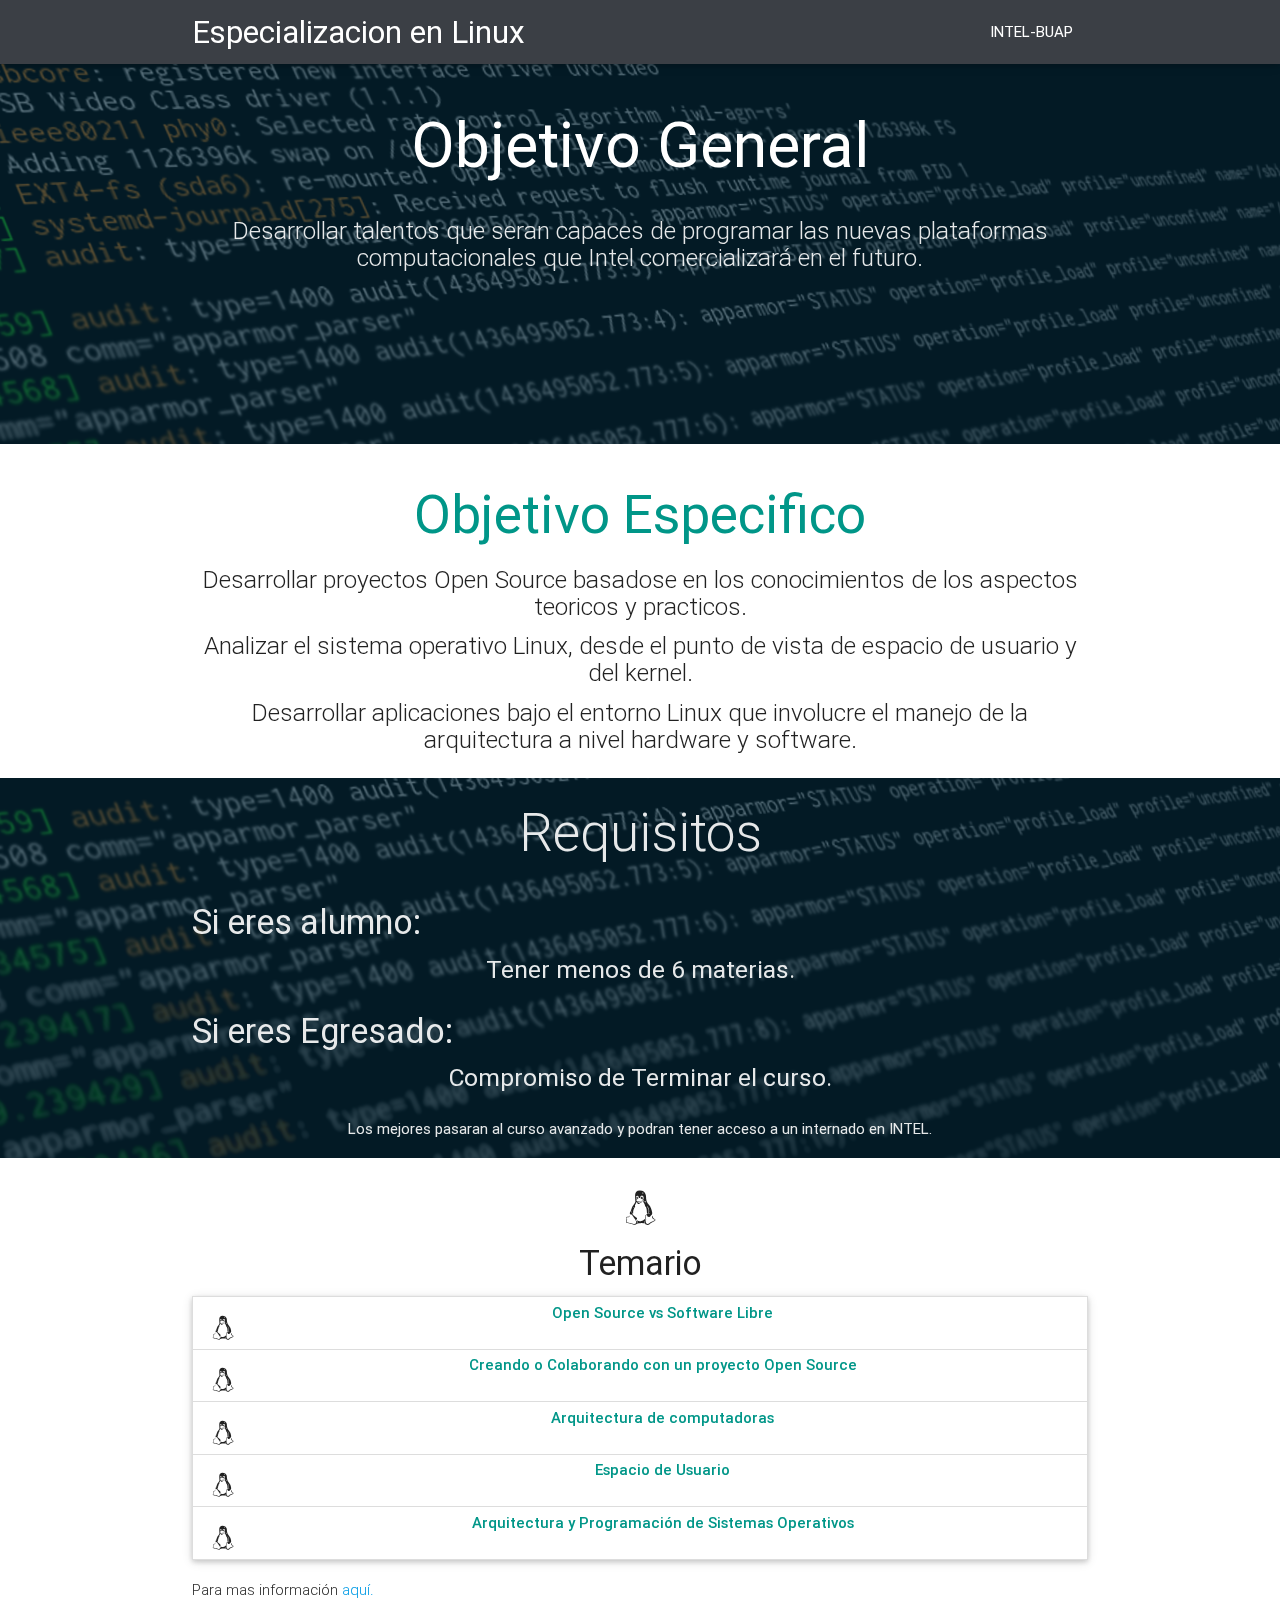
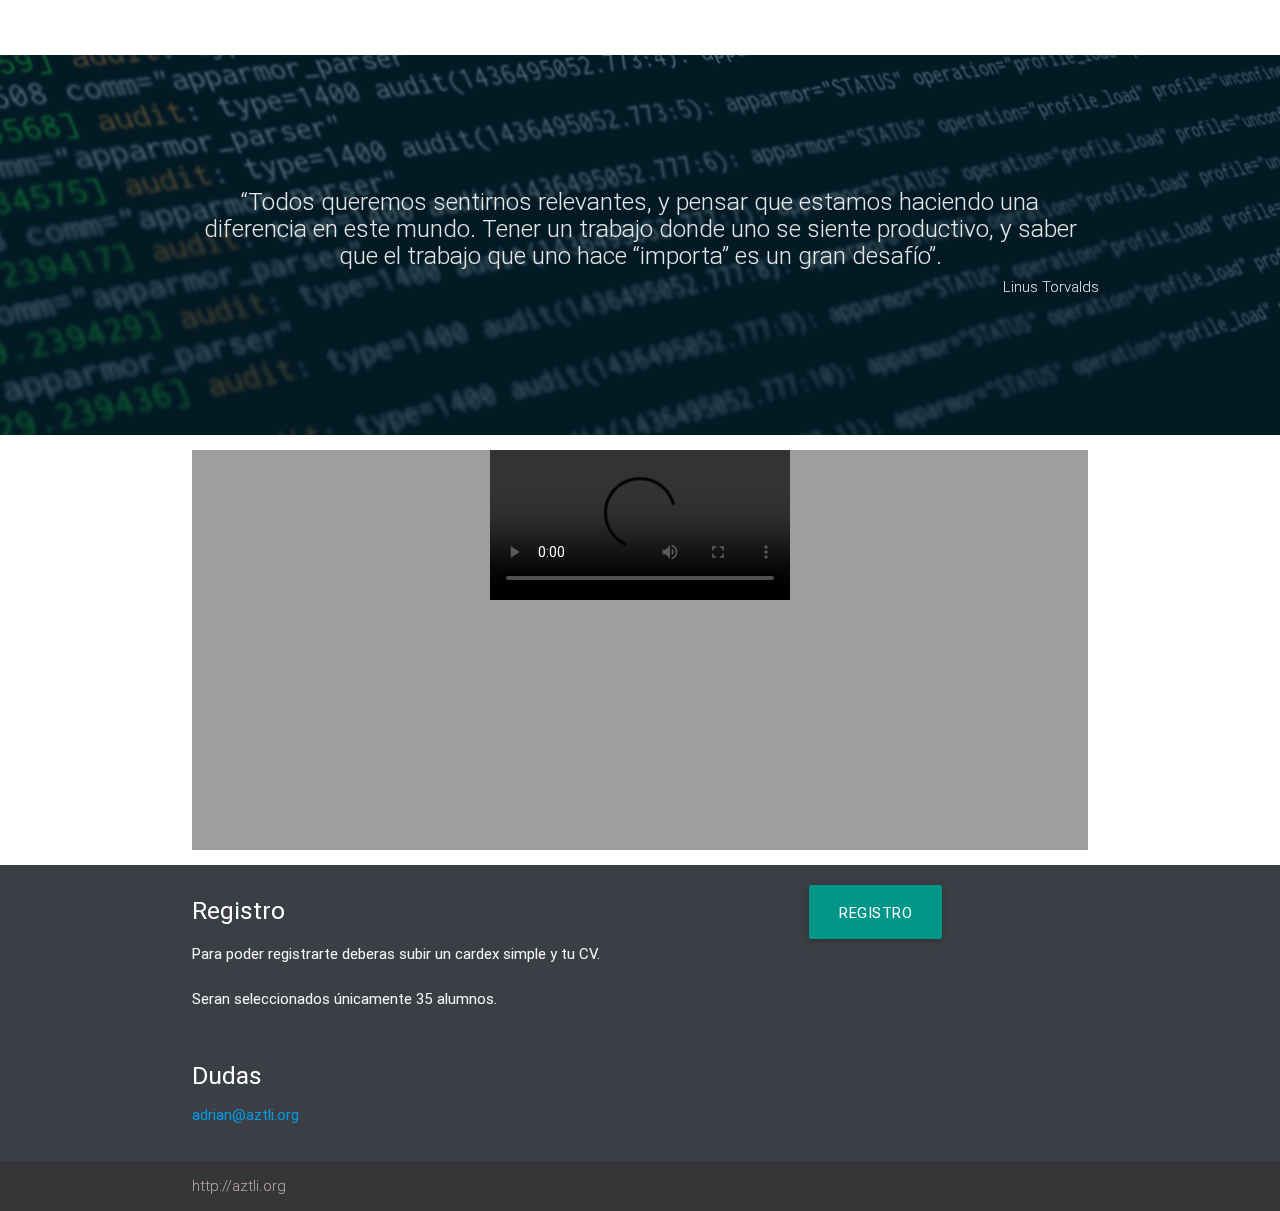
==== index.html @ cd39a89d "Slider de videos." ====
<!DOCTYPE html>
<html lang="es">
<head>
    <meta http-equiv="Content-Type" content="text/html; charset=UTF-8"/>
    <meta name="viewport" content="width=device-width, initial-scale=1, maximum-scale=1.0, user-scalable=no"/>
    <title>Especializacion en Linux INTE-BUAP</title>
    <link rel="icon" href="imagenes/aztli.png">

  <!-- CSS  -->
    <link href="http://fonts.googleapis.com/css?family=Inconsolata" rel="stylesheet" type="text/css">
    <link href="https://fonts.googleapis.com/icon?family=Material+Icons" rel="stylesheet">
    <link href="css/materialize.css" type="text/css" rel="stylesheet" media="screen,projection"/>
    <link href="css/style.css" type="text/css" rel="stylesheet" media="screen,projection"/>
    <link rel="stylesheet" href="font-awesome-4.3.0/css/font-awesome.min.css">

</head>
<body>
    <nav class="grey" role="navigation">
        <div class="nav-wrapper container">
            <a id="logo-container" href="#" class="brand-logo  white-text">Especializacion en Linux</a>
        <ul class="right hide-on-med-and-down">
            <li><a class="white-text" href="#">INTEL-BUAP</a></li>
        </ul>

        <!--<ul id="nav-mobile" class="side-nav">
            <li><a href="#">Navbar Link</a></li>
        </ul>
        <a href="#" data-activates="nav-mobile" class="button-collapse"><i class="material-icons">menu</i></a>
        -->
        </div>
    </nav>

    <div id="index-banner" class="parallax-container">
        <div class="section no-pad-bot">
            <div class="container">
                <h1 class="header center white-text">Objetivo General</h1>
                <div class="row center">
                    <h5 class="header col s12 light">Desarrollar talentos que seran capaces de programar las nuevas plataformas computacionales que Intel comercializará en el futuro.</h5>
                </div>
            </div>
        </div>
        <div class="parallax"><img src="imagenes/terminal.png" alt="Unsplashed background img 1"></div>
    </div>


    <div class="container">
        <div class="section">

        <!--   Icon Section   -->
        <div class="col s12 center">
            <!--<h3><i class="mdi-content-send brown-text"></i></h3>-->
            <h2 class="header center teal-text">Objetivo Especifico</h2>
            <h5 class="light">Desarrollar proyectos Open Source basadose en los conocimientos de los aspectos teoricos y practicos.
</h5>
            <h5 class="light">Analizar el sistema operativo Linux, desde el punto de vista de espacio de usuario y del kernel.</h5>
            <h5 class="light">Desarrollar aplicaciones bajo el entorno Linux que involucre el manejo de la arquitectura a nivel hardware y software.</h5>
        </div>

        </div>
    </div>


    <div id="requisitos" class="parallax-container valign-wrapper">
        <div class="section no-pad-top">
        <div class="container">
            <div class="row center">
            <h2 class="header col s12 light">Requisitos</h2>
            </div>
            <h4>Si eres alumno:</h4>
            <div class="row center">
                <h5>Tener menos de 6 materias.</h5>
            </div>
            <h4>Si eres Egresado:</h4>
            <div class="row center">
                <h5>Compromiso de Terminar el curso.</h5>
            </div>
            <div class="center">
                <h6>Los mejores pasaran al curso avanzado y podran tener acceso a un internado en INTEL.</h6>
            </div>
        </div>
        </div>
        <div class="parallax"><img src="imagenes/terminal.png" alt="Unsplashed background img 2"></div>
    </div>

    <div class="container">
        <div class="section">

        <div class="row">
            <div class="col s12 center">
            <h4><i class="fa fa-linux"></i></h4>
            <h4>Temario</h4>
            <ul class="collapsible" data-collapsible="accordion">
            <li>
                <div class="collapsible-header"><i class="fa fa-linux"></i><h6 class="strong teal-text">Open Source vs Software Libre</h6></div>
                <div class="collapsible-body"><p>Entenderas los conceptos básicos del open source y como se diferencia de otras filosofias.</p></div>
            </li>
            <li>
                <div class="collapsible-header"><i class="fa fa-linux"></i><h6 class="strong teal-text">Creando o Colaborando con un proyecto Open Source</h6></div>
                <div class="collapsible-body"><p>Entenderás como trabaja el Open Source desde los pasos para iniciar un proyecto hasta como contribuir en uno.</p></div>
            </li>
            <li>
                <div class="collapsible-header"><i class="fa fa-linux"></i><h6 class="strong teal-text">Arquitectura de computadoras</h6></div>
                <div class="collapsible-body"><p>Entenderás como funciona el hardware que compone comúnmente a una computadora y cómo interactuá con el Sistema Operativo.</p></div>
            </li>
            <li>
                <div class="collapsible-header"><i class="fa fa-linux"></i><h6 class="strong teal-text">Espacio de Usuario</h6></div>
                <div class="collapsible-body"><p>Entenderás y pondrás en practica los conceptos: programación a nivel de espacio de usuario,  desarrollo de script y programación a bajo nivel, siendo capaz de usar gestores de versiones para poder trabajar en la mayoría de proyectos Open Source. Ademas de poder iniciar tus contribuciones como empaquetador para distribuciones con paquetes DEB o RPM.</p></div>
            </li>
            <li>
                <div class="collapsible-header"><i class="fa fa-linux"></i><h6 class="strong teal-text">Arquitectura y Programación de Sistemas Operativos</h6></div>
                <div class="collapsible-body"><p>Entenderás los conceptos de Sistemas Operativos y pondrás en practica esos conceptos usando sistemas linux, para programar sobre distintas llamadas al sistema, dándote la capacidad de poder entender código y mejorar proyectos Open Source.</p></div>
            </li>
            </ul>
             <p class="left-align light">Para mas información <a href="http://linux.aztli.org/Convocatoria_Intel_2015.pdf">aquí.</a></p>
            </div>
        </div>
        </div>
    </div>


    <div id="cita" class="parallax-container valign-wrapper">
        <div class="section">
        <div class="container">
            <div class="row center">
            <h5 class="header col s12 light">“Todos queremos sentirnos relevantes, y pensar que estamos haciendo una diferencia en este mundo. Tener un trabajo donde uno se siente productivo, y saber que el trabajo que uno hace “importa” es un gran desafío”.</h5>
            <h6 class="right-align light">Linus Torvalds</h6>
            </div>
        </div>
        </div>
        <div class="parallax"><img src="imagenes/terminal.png" alt="Unsplashed background img 3"></div>
    </div>

    <div class="container">
        <div class="section">

        <!--   Icon Section   -->
        <div class="col s12 center">
            <!--<h3><i class="mdi-content-send brown-text"></i></h3>-->
            <div class="slider">
            <ul class="slides">
            <li>
                <video class="responsive-video" controls>
                <source src="video/James-Reinders-talks-about-open-source-software.mp4" type="video/mp4">
                </video>
            </li>
                <video class="responsive-video" controls>
                <source src="video/James-Reinders-talks-about-open-source-software.mp4" type="video/mp4">
                </video>
            </ul>
            </div>
        </div>

        </div>
    </div>

    <footer class="page-footer grey">
        <div class="container">
        <div class="row">
            <div class="col l6 s12">
            <h5 class="white-text">Registro</h5>
            <p class="grey-text text-lighten-4">Para poder registrarte deberas subir un cardex simple y tu CV.</p>
            <p class="grey-text text-lighten-4">Seran seleccionados únicamente 35 alumnos.</p>
            </div>
            <div class="row center">
                    <a href="http://linux.aztli.org/Registro/" id="download-button" class="btn-large waves-effect waves-light teal white-1">Registro</a>
            </div>
            <div class="col l3 s12">
                <h5 class="white-text">Dudas</h5>
            <ul>
                <li><a href="mailto:contacto@aztli.org">adrian@aztli.org</a></li>
            </ul>
            </div>
        </div>
        </div>
        <div class="footer-copyright">
        <div class="container">
        <a class="brown-text text-lighten-3" href="http://aztli.org">http://aztli.org</a>
        </div>
        </div>
    </footer>


  <!--  Scripts-->
    <script src="https://code.jquery.com/jquery-2.1.1.min.js"></script>
    <script src="js/materialize.js"></script>
    <script src="js/init.js"></script>

    </body>
</html>
---- css/style.css ----
/* Custom Stylesheet */
/**
 * Use this file to override Materialize files so you can update
 * the core Materialize files in the future
 *
 * Made By MaterializeCSS.com
 */

nav ul a,
nav .brand-logo {
  color: #444;
}

p {
  line-height: 2rem;
}

.button-collapse {
  color: #26a69a;
}

.parallax-container {
  min-height: 380px;
  line-height: 0;
  height: auto;
  color: rgba(255,255,255,.9);
}
  .parallax-container .section {
    width: 100%;
  }

@media only screen and (max-width : 992px) {
  .parallax-container .section {
    position: absolute;
    top: 40%;
  }
  #index-banner .section {
    top: 10%;
  }
     #requisitos .section {
    top: 10%;
  }
    #cita .section {
    top: 10%;
    }
}

@media only screen and (max-width : 600px) {
  #index-banner .section {
    top: 0;
  }
    #requisitos .section {
    top: 0;
  }
    #cita .section {
    top: 0;
    }
}

.icon-block {
  padding: 0 15px;
}
.icon-block .material-icons {
  font-size: inherit;
}

footer.page-footer {
  margin: 0;
}

.regular {
    font-weight: 400;
}
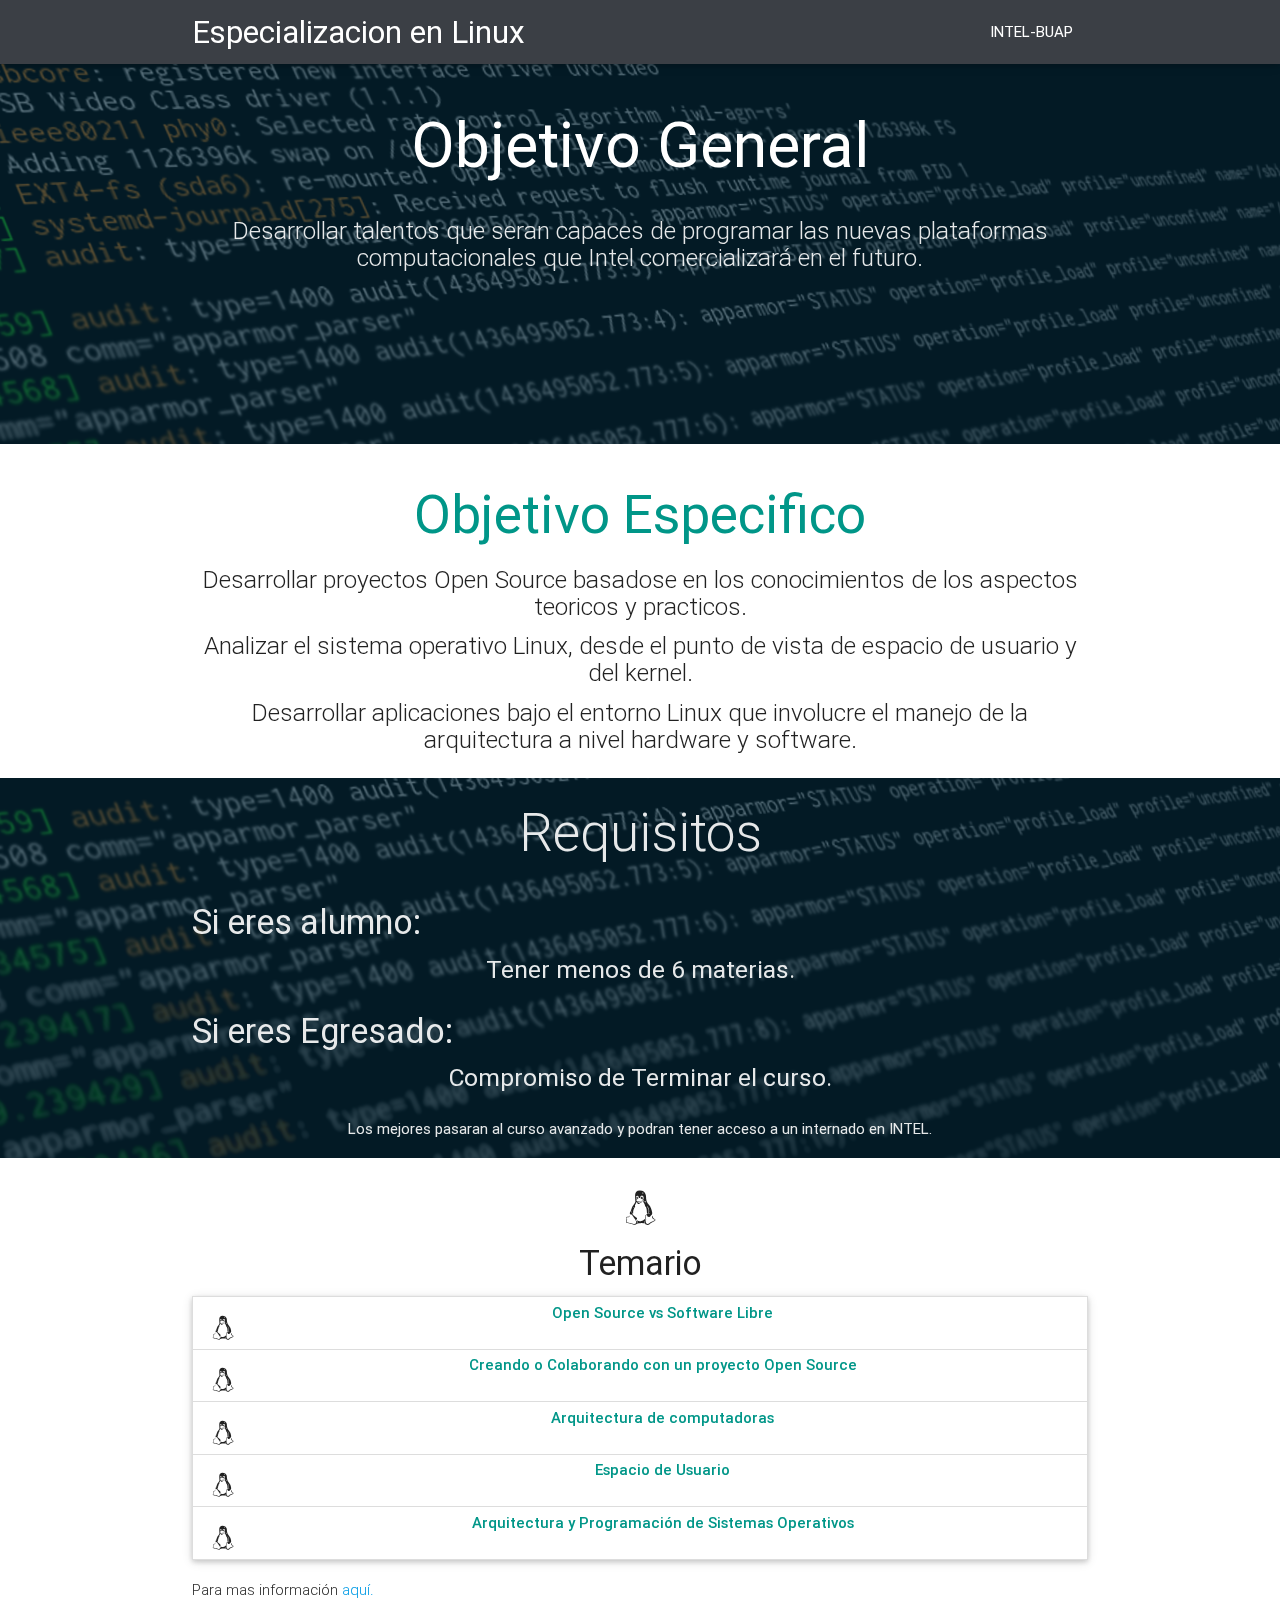
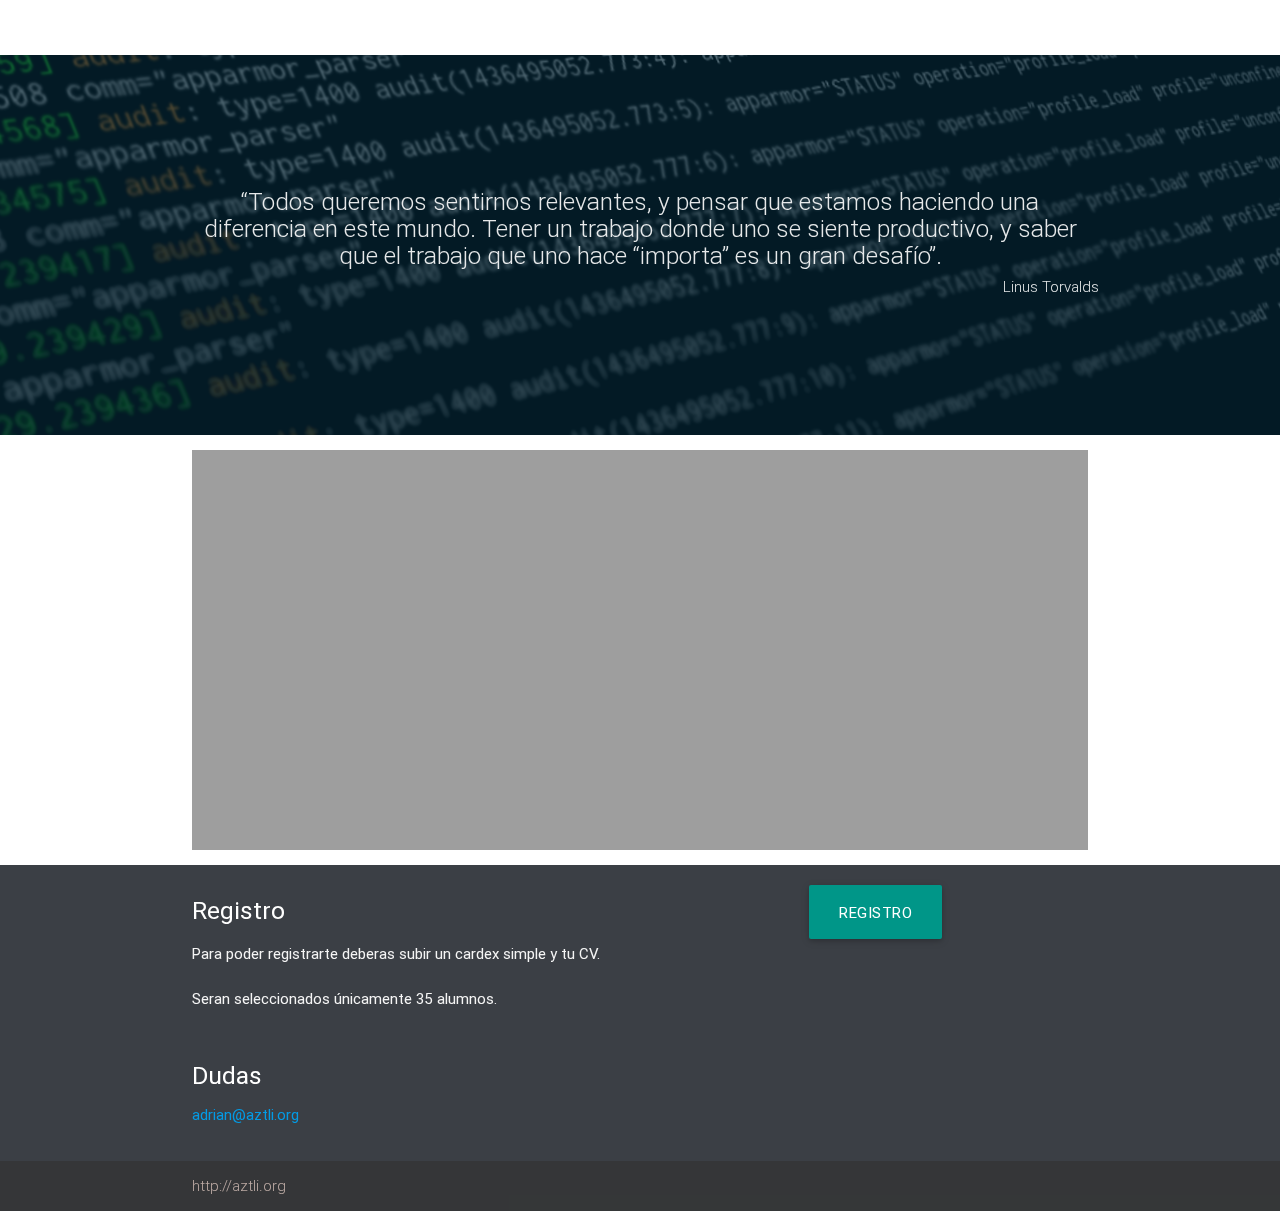
==== commit 879dd609: "un pequeño error" ====
--- a/index.html
+++ b/index.html
@@ -143,9 +143,11 @@
                 <source src="video/James-Reinders-talks-about-open-source-software.mp4" type="video/mp4">
                 </video>
             </li>
+            <li>
                 <video class="responsive-video" controls>
                 <source src="video/James-Reinders-talks-about-open-source-software.mp4" type="video/mp4">
                 </video>
+            </li>
             </ul>
             </div>
         </div>
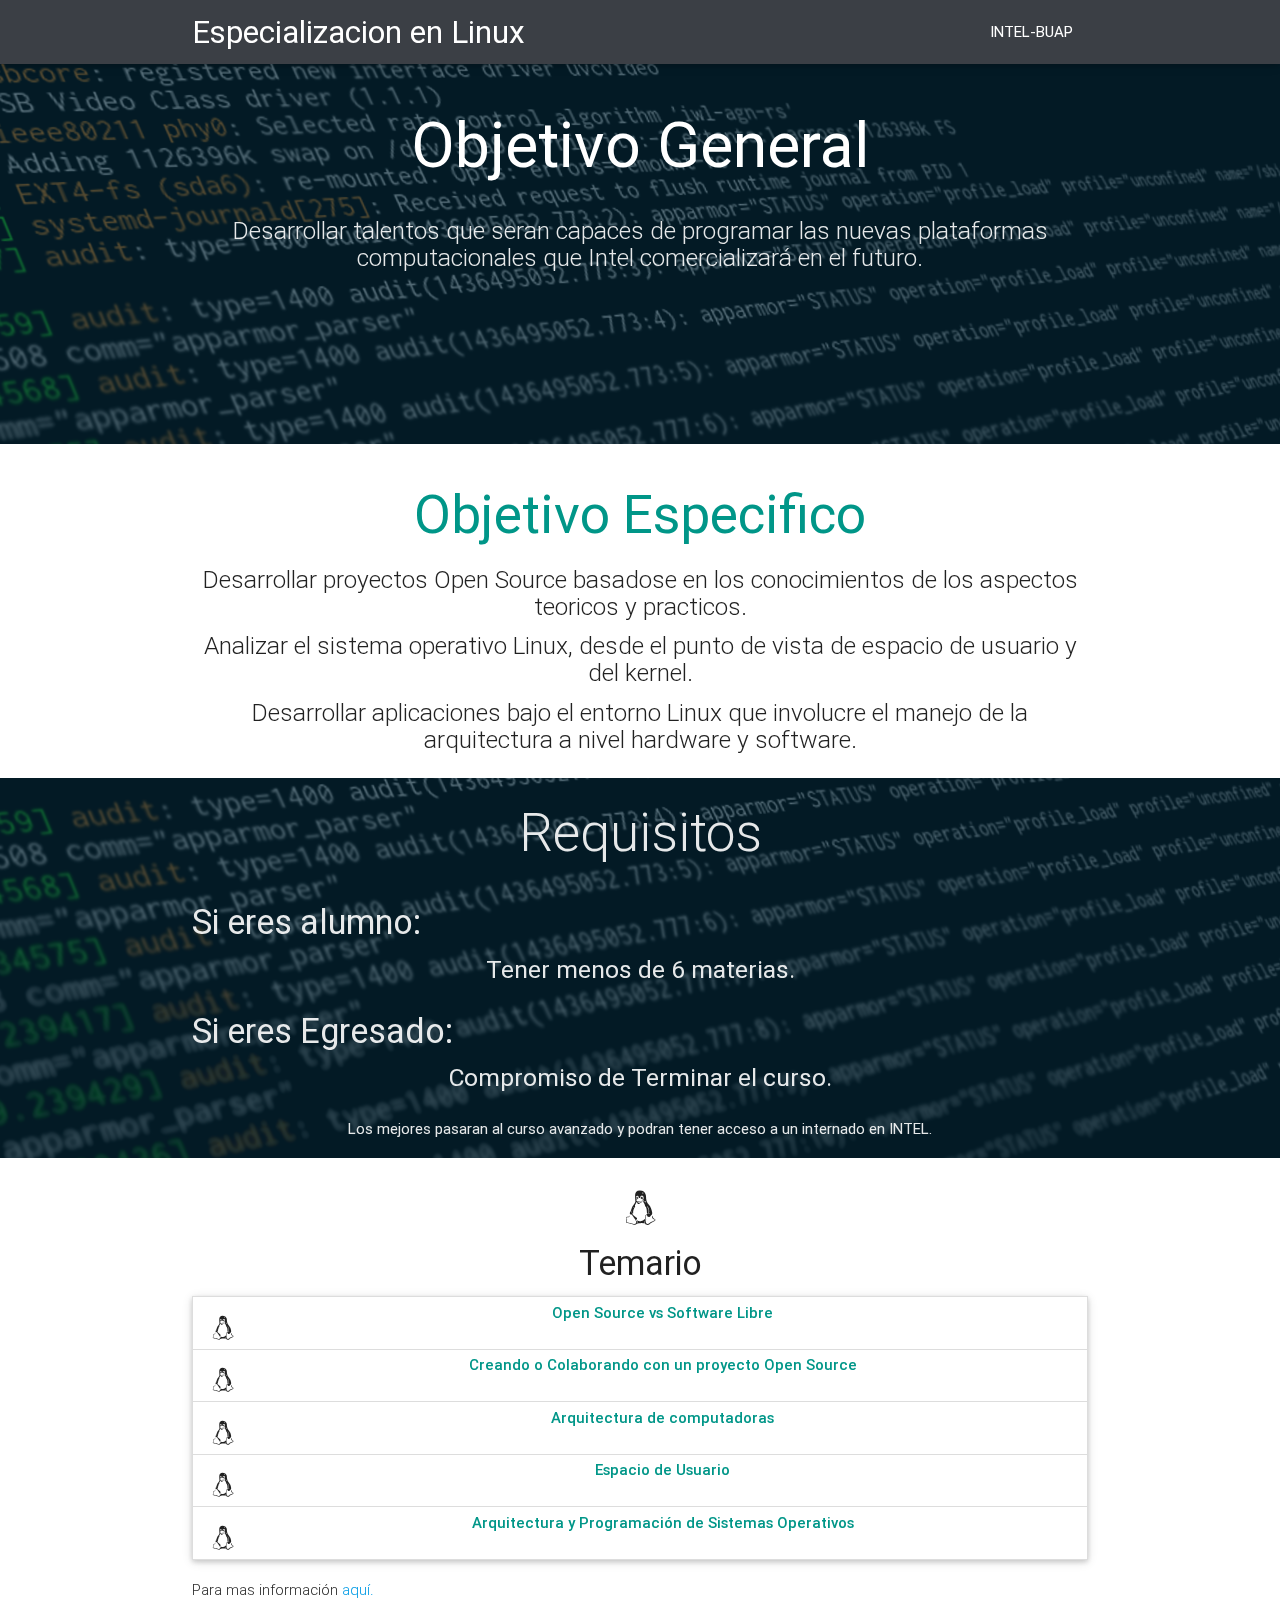
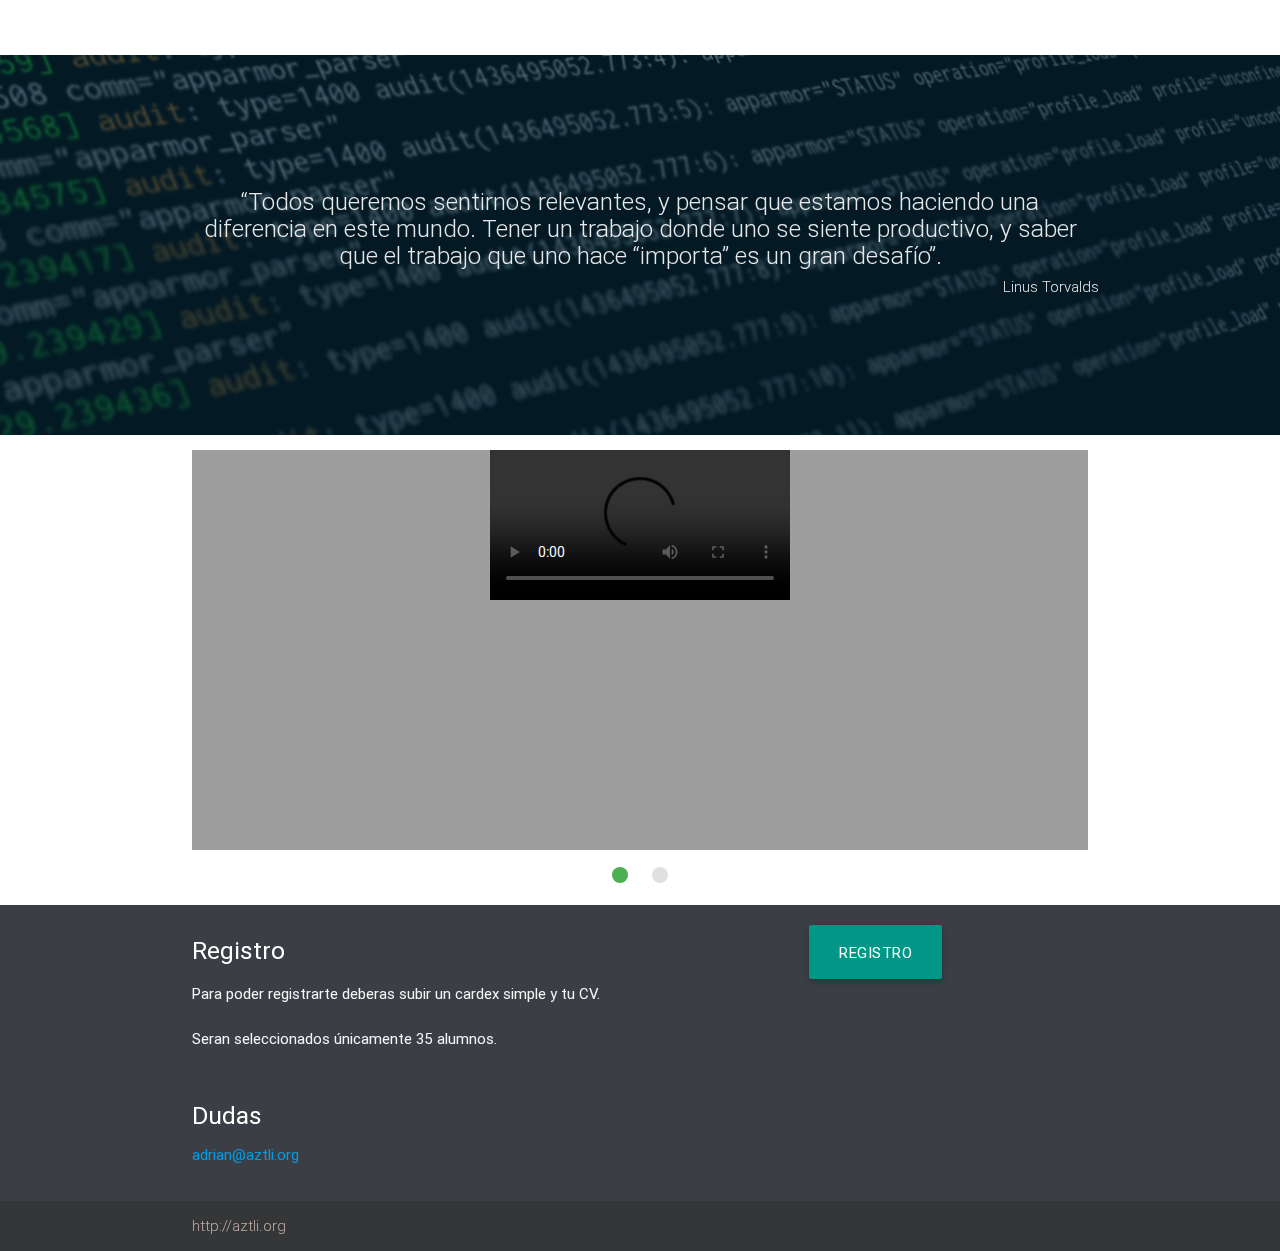
==== commit dc169865: "Arreglo de errores." ====
--- a/index.html
+++ b/index.html
@@ -186,6 +186,10 @@
     <script src="https://code.jquery.com/jquery-2.1.1.min.js"></script>
     <script src="js/materialize.js"></script>
     <script src="js/init.js"></script>
-
+    <script>
+        $(document).ready(function(){
+        $('.slider').slider({full_width: true});
+        });
+    </script>
     </body>
 </html>
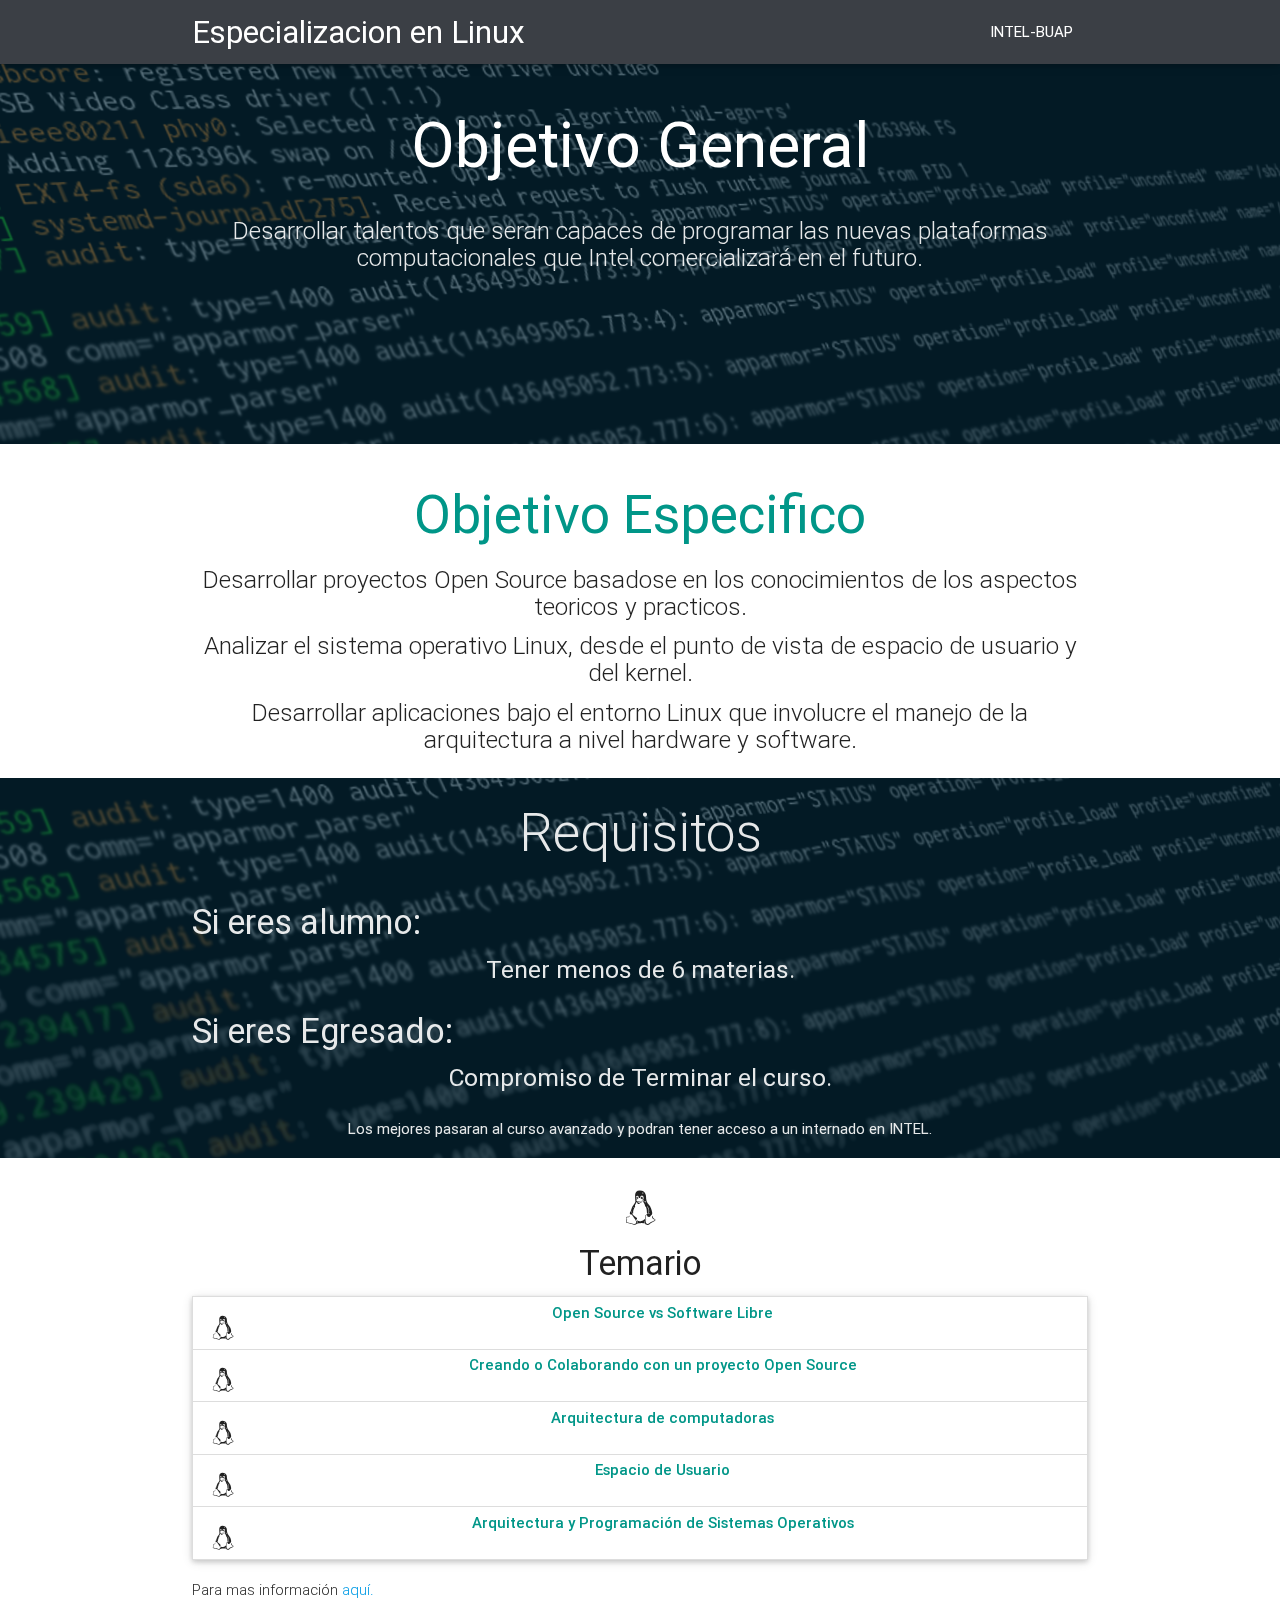
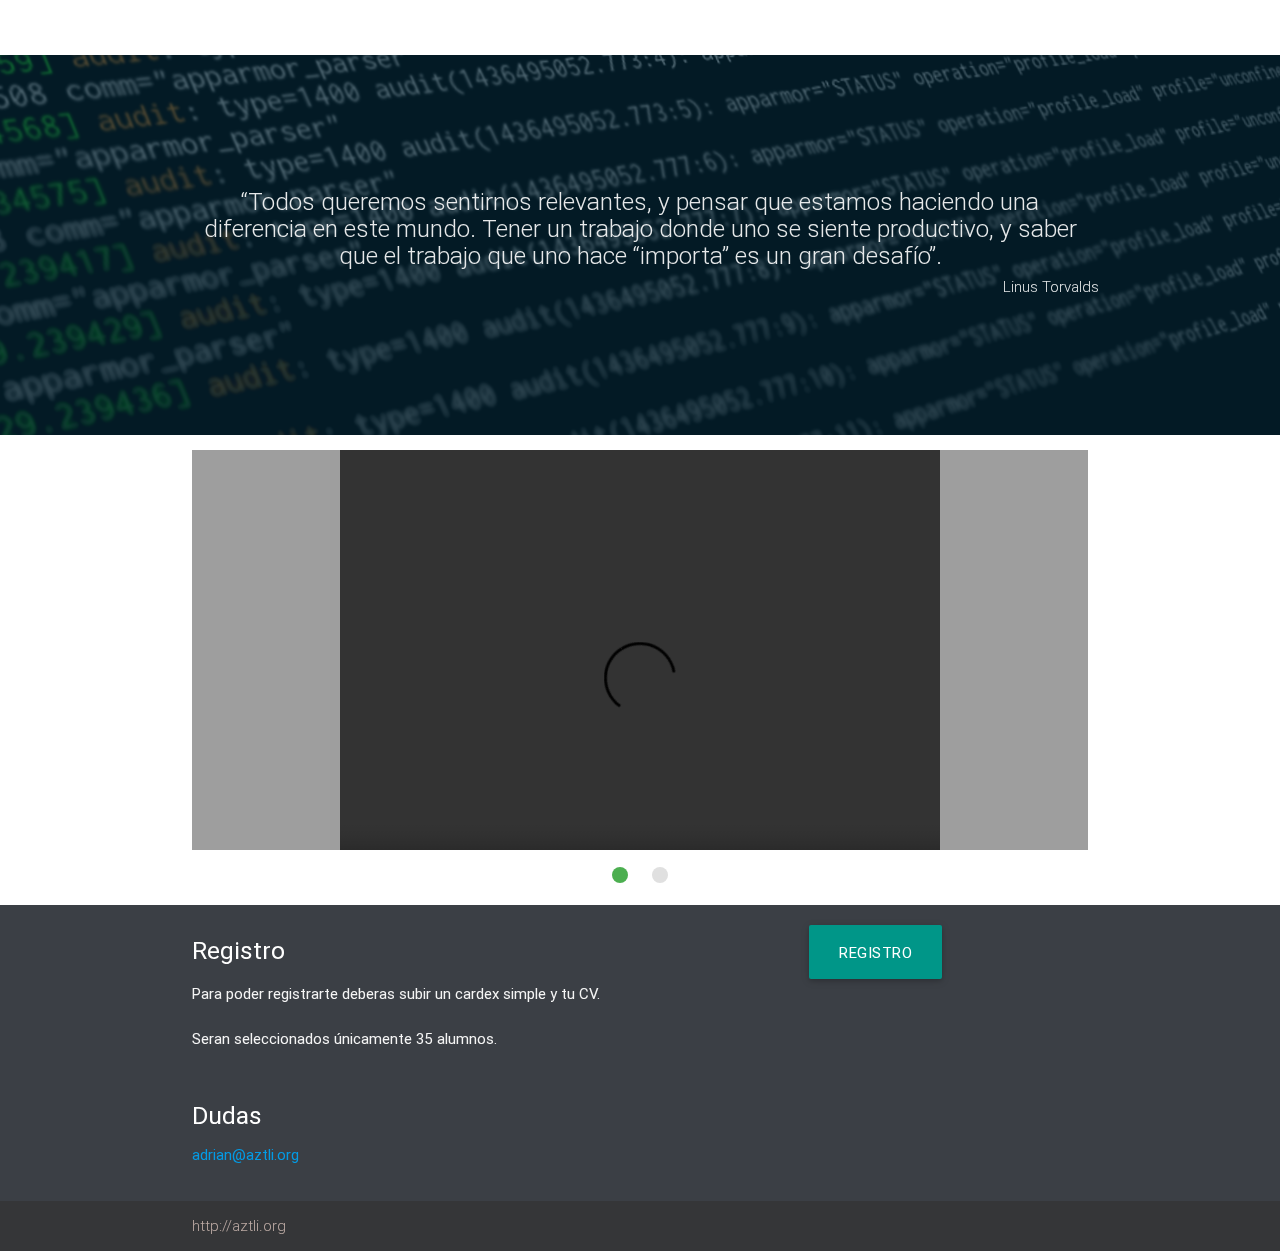
==== commit 16eddb95: "arreglo de errores" ====
--- a/index.html
+++ b/index.html
@@ -139,7 +139,7 @@
             <div class="slider">
             <ul class="slides">
             <li>
-                <video class="responsive-video" controls>
+                <video width="600" height="480" class="responsive-video" controls>
                 <source src="video/James-Reinders-talks-about-open-source-software.mp4" type="video/mp4">
                 </video>
             </li>
@@ -189,6 +189,7 @@
     <script>
         $(document).ready(function(){
         $('.slider').slider({full_width: true});
+        $('.slider').slider('pause');
         });
     </script>
     </body>
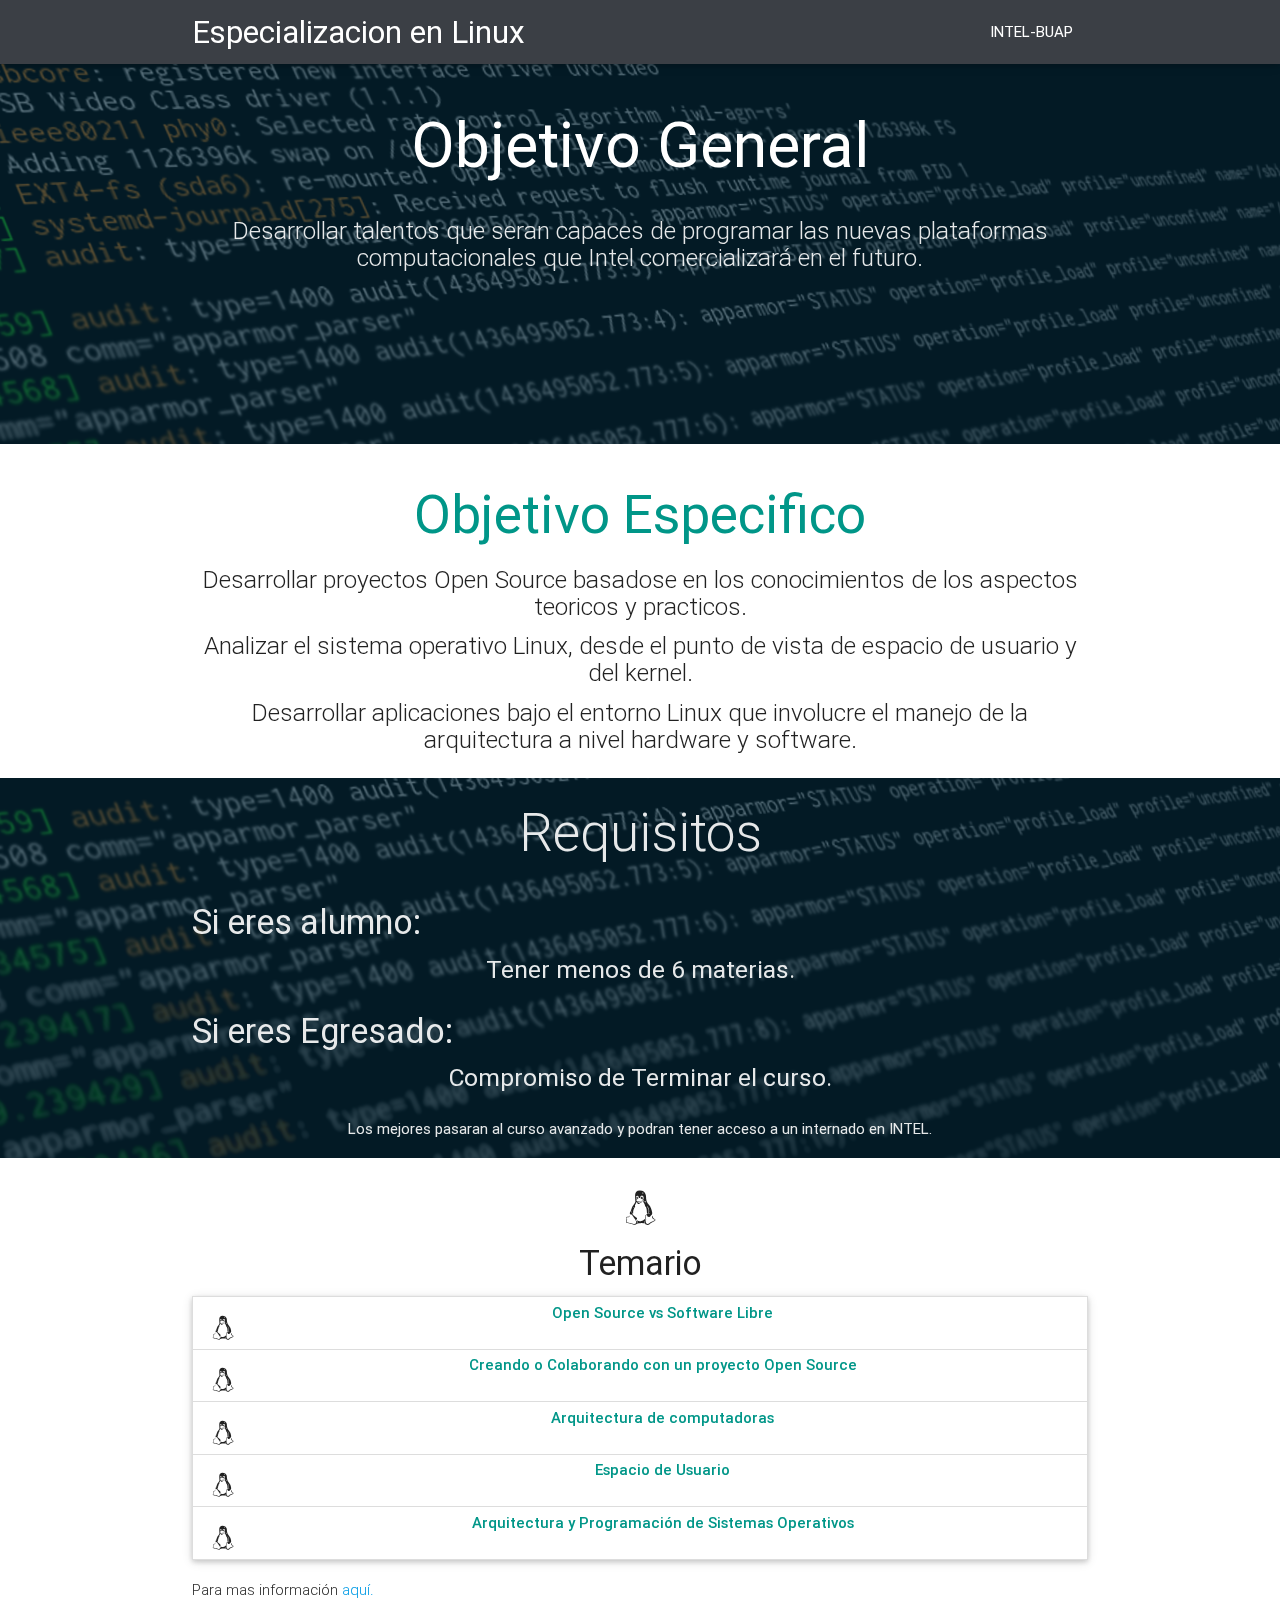
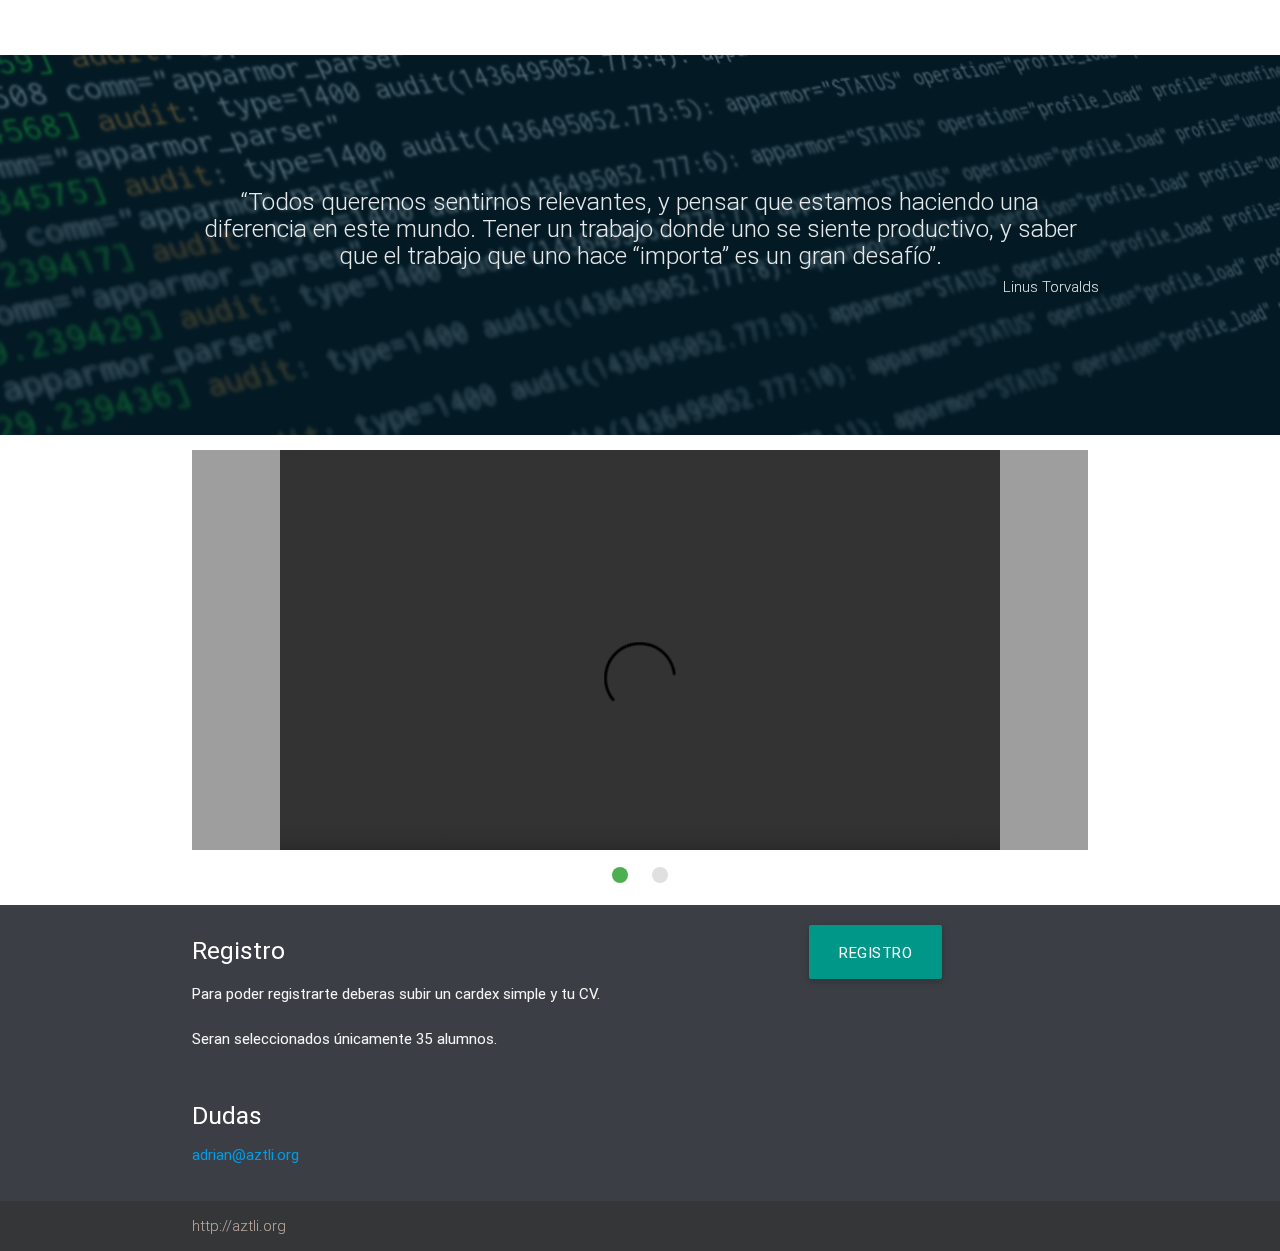
==== commit a8cd97b3: "tamanos de video" ====
--- a/index.html
+++ b/index.html
@@ -139,7 +139,7 @@
             <div class="slider">
             <ul class="slides">
             <li>
-                <video width="600" height="480" class="responsive-video" controls>
+                <video width="720" height="480" class="responsive-video" controls>
                 <source src="video/James-Reinders-talks-about-open-source-software.mp4" type="video/mp4">
                 </video>
             </li>
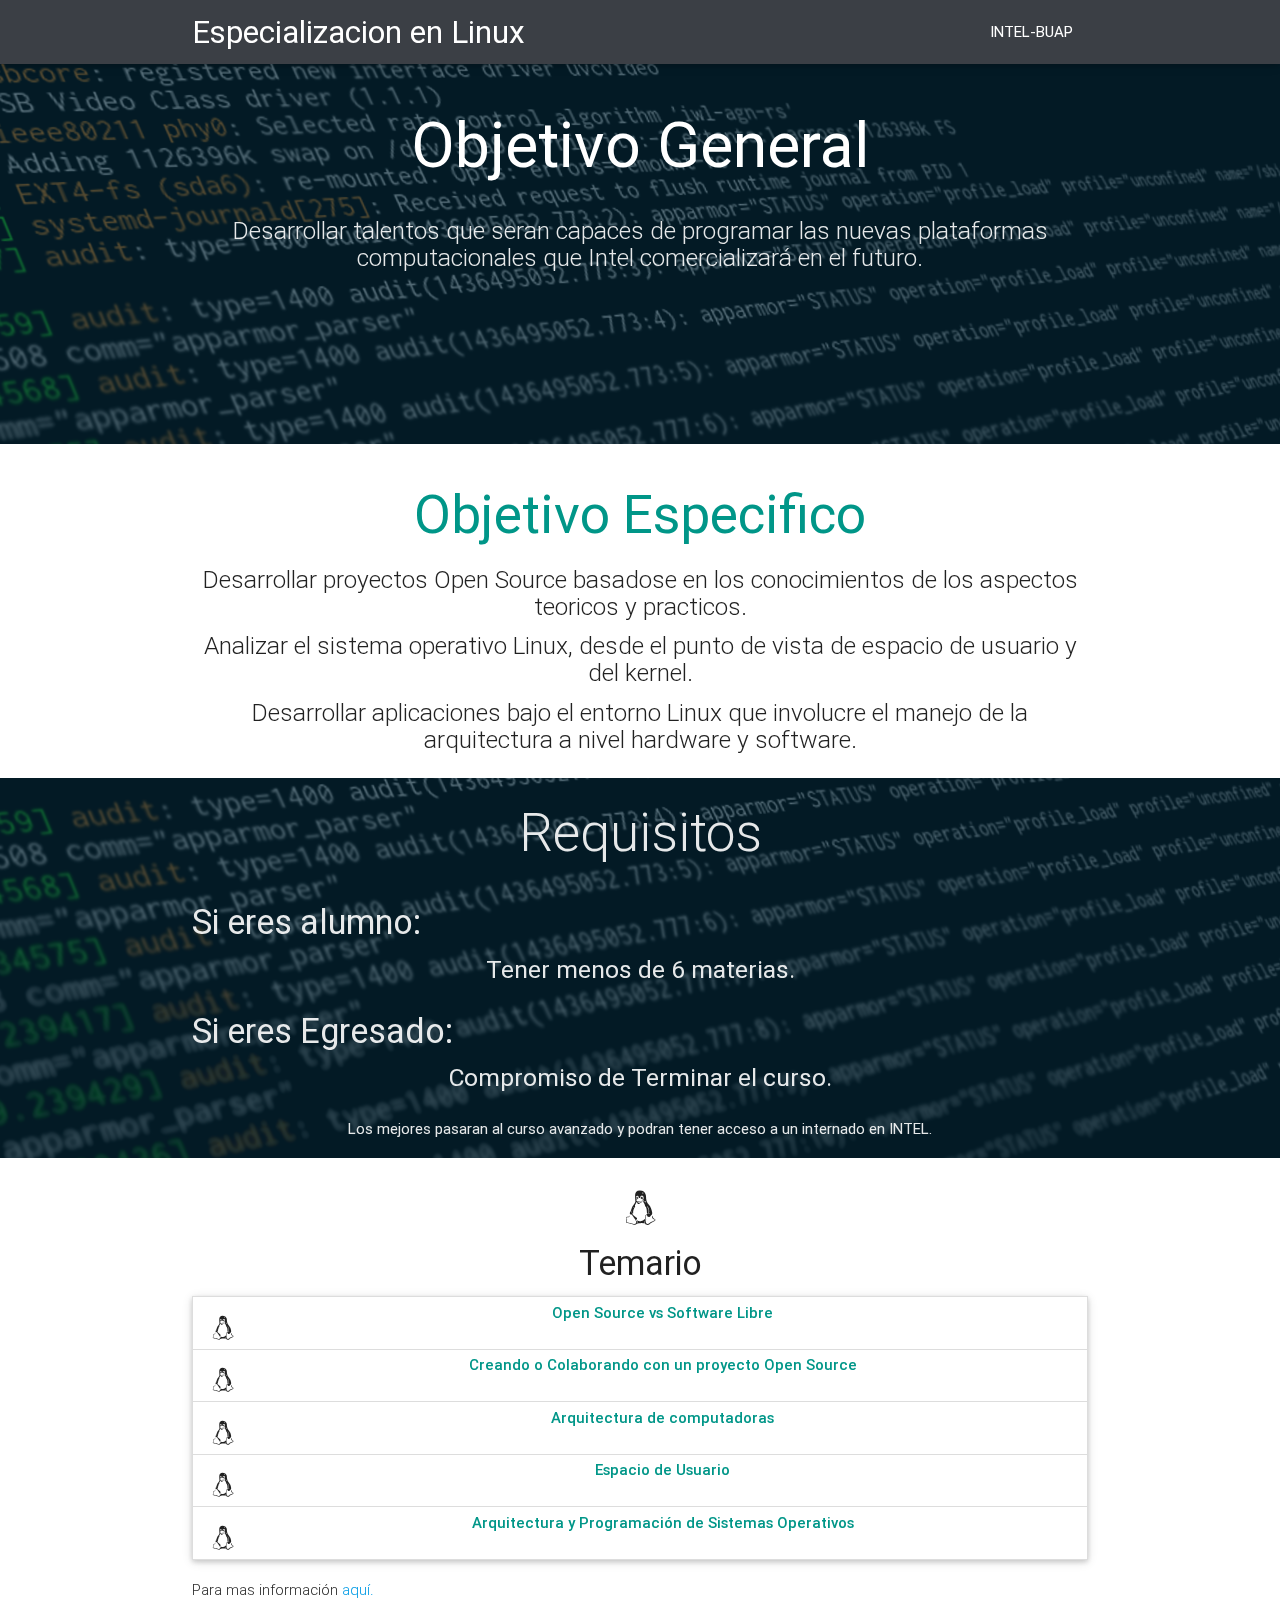
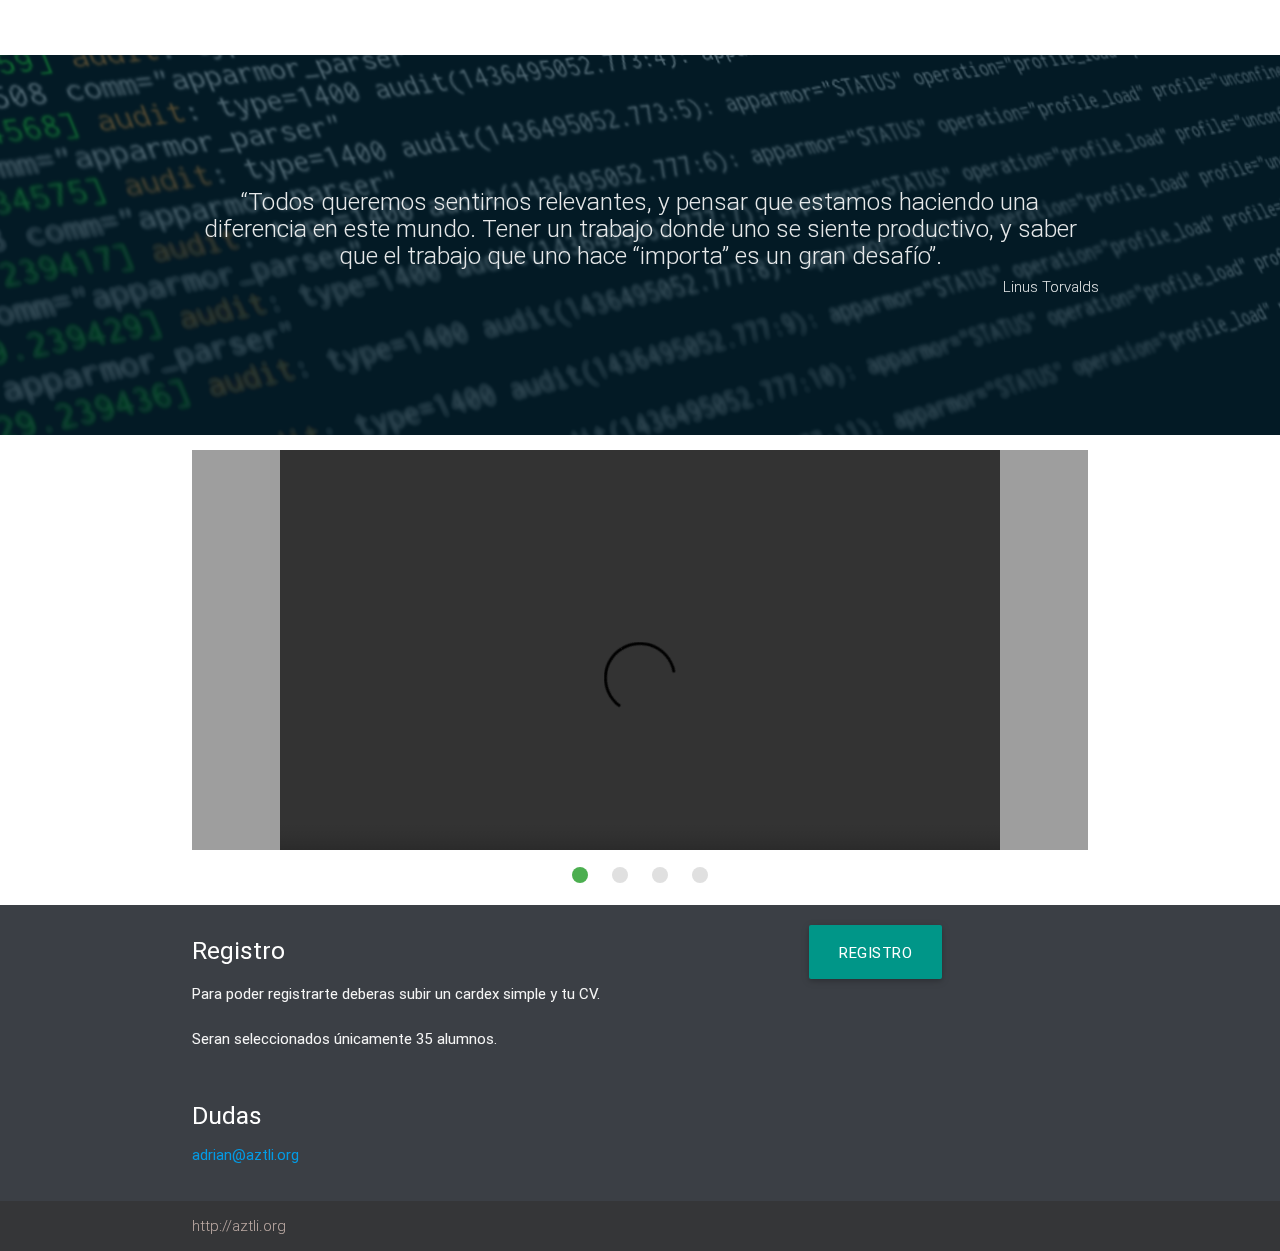
==== commit 98a32625: "Agregue todos los videos." ====
--- a/index.html
+++ b/index.html
@@ -140,11 +140,21 @@
             <ul class="slides">
             <li>
                 <video width="720" height="480" class="responsive-video" controls>
-                <source src="video/James-Reinders-talks-about-open-source-software.mp4" type="video/mp4">
-                </video>
-            </li>
-            <li>
-                <video class="responsive-video" controls>
+                <source src="video/OpenSourceBasics.mp4" type="video/mp4">
+                </video>
+            </li>
+            <li>
+                <video width="720" height="480" class="responsive-video" controls>
+                <source src="video/Intel-Open-Source.mp4" type="video/mp4">
+                </video>
+            </li>
+            <li>
+                <video width="720" height="480" class="responsive-video" controls>
+                <source src="video/WhyUseOpenSourceSoftwareTheBenefits.mp4" type="video/mp4">
+                </video>
+            </li>
+            <li>
+                <video width="720" height="480" class="responsive-video" controls>
                 <source src="video/James-Reinders-talks-about-open-source-software.mp4" type="video/mp4">
                 </video>
             </li>
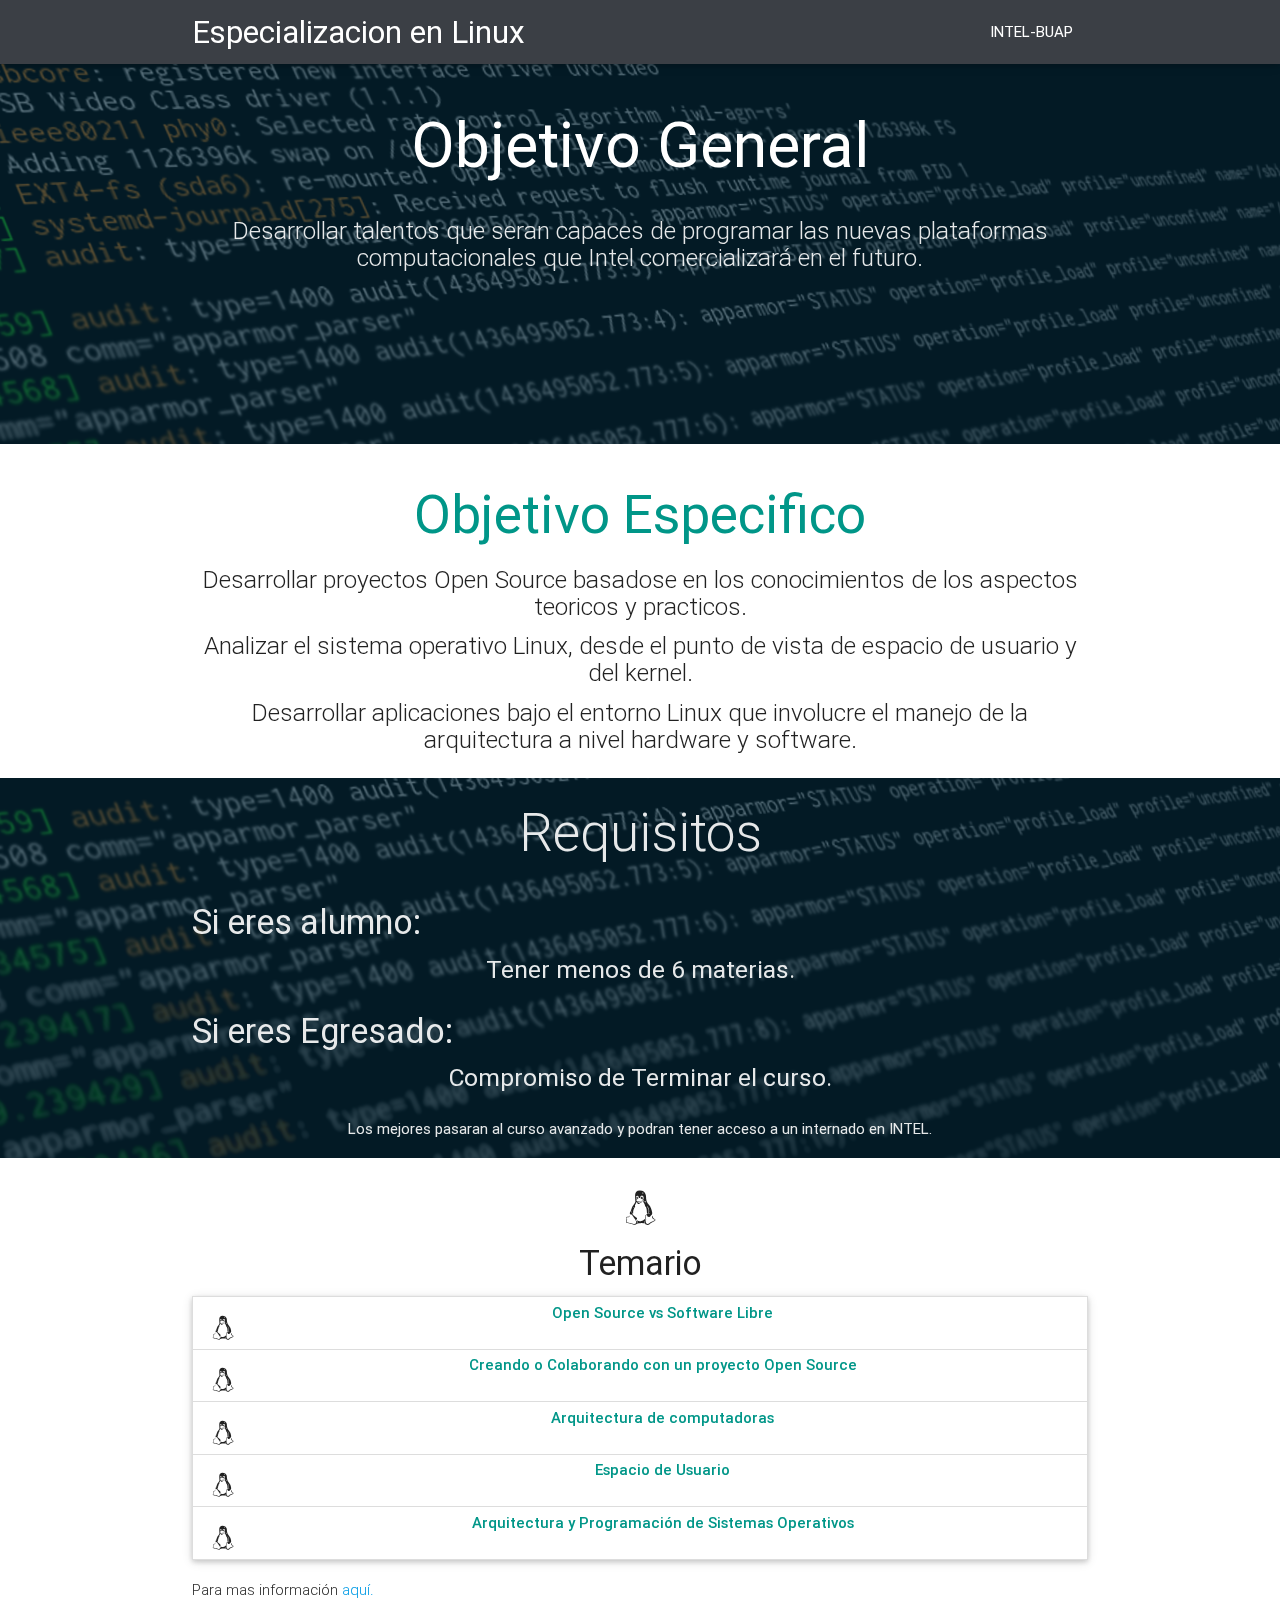
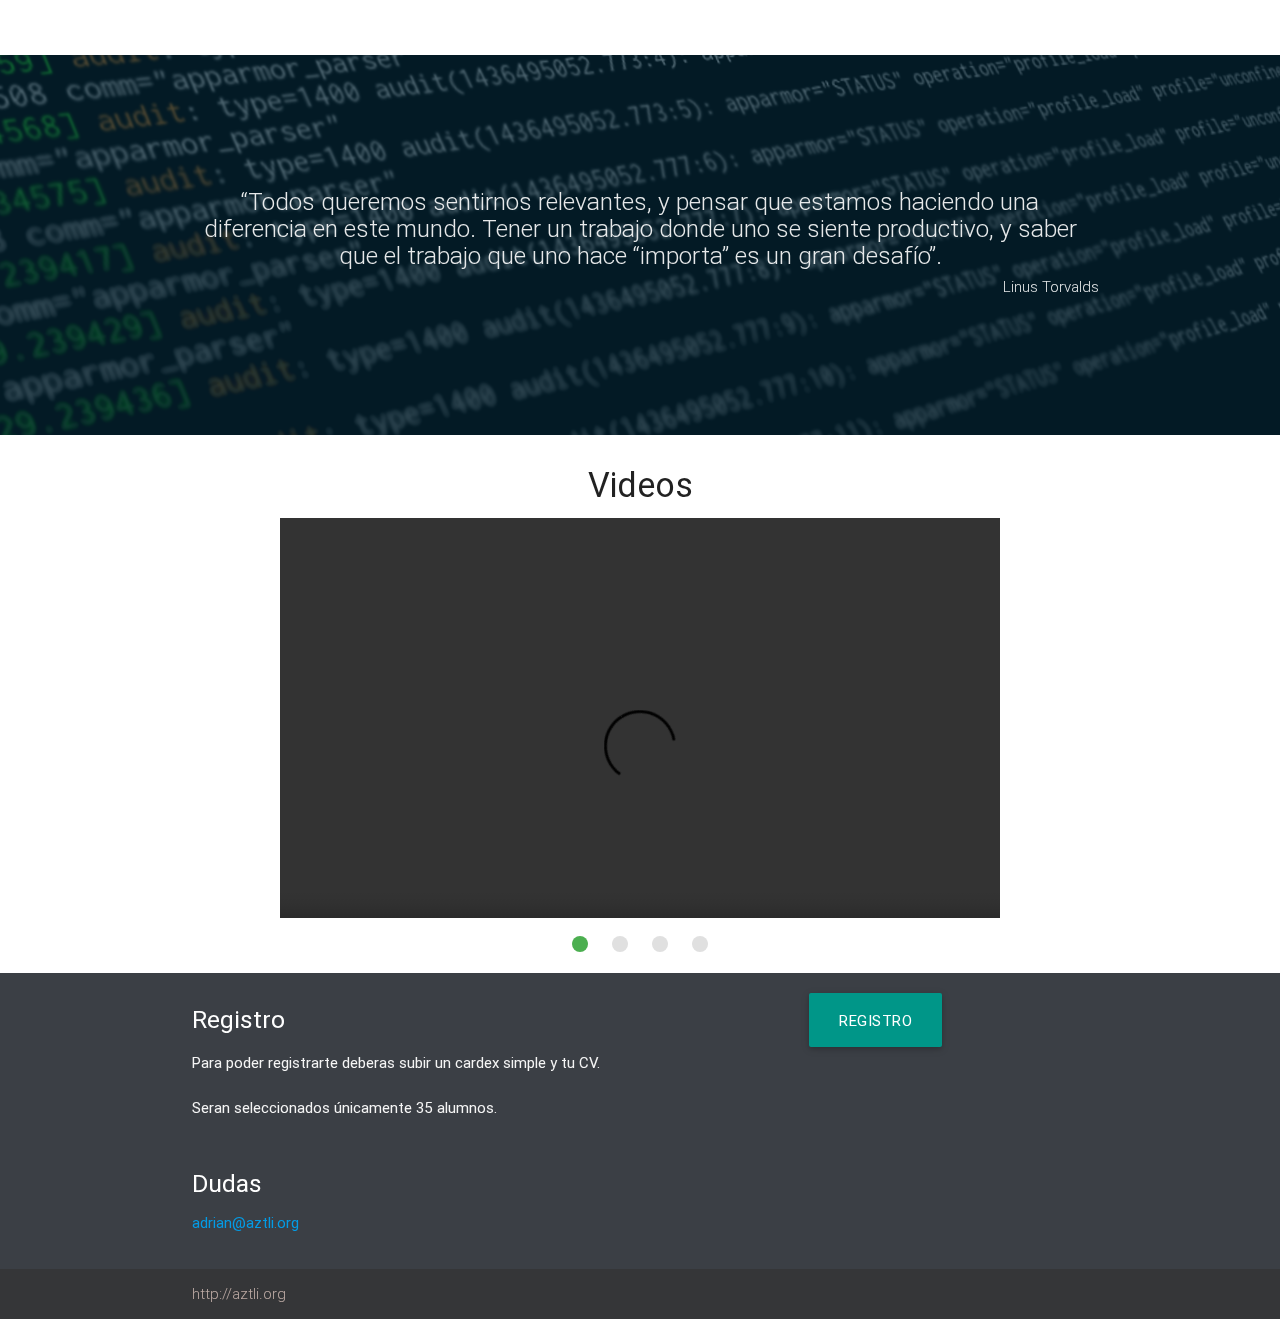
==== commit 39bbd7f7: "Hize el cambio de color de fondo." ====
--- a/index.html
+++ b/index.html
@@ -136,6 +136,7 @@
         <!--   Icon Section   -->
         <div class="col s12 center">
             <!--<h3><i class="mdi-content-send brown-text"></i></h3>-->
+            <h4>Videos</h4>
             <div class="slider">
             <ul class="slides">
             <li>
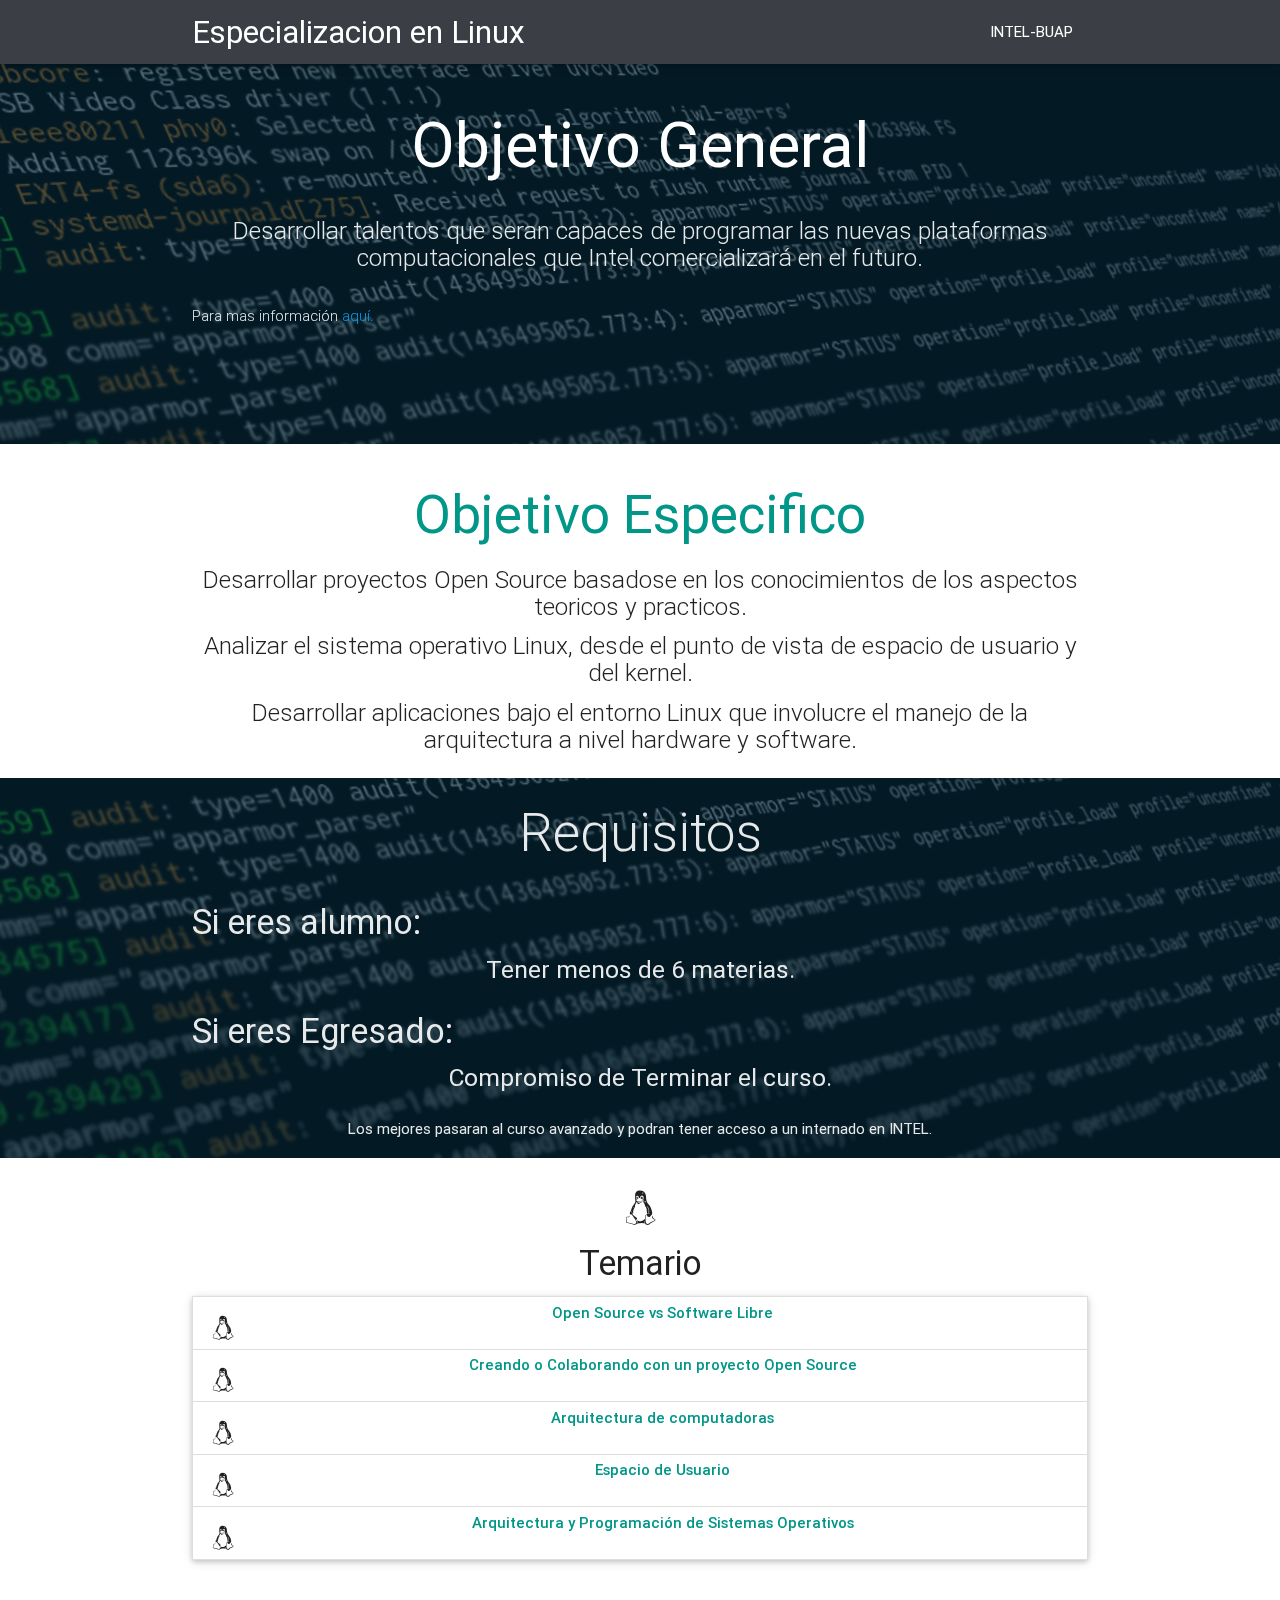
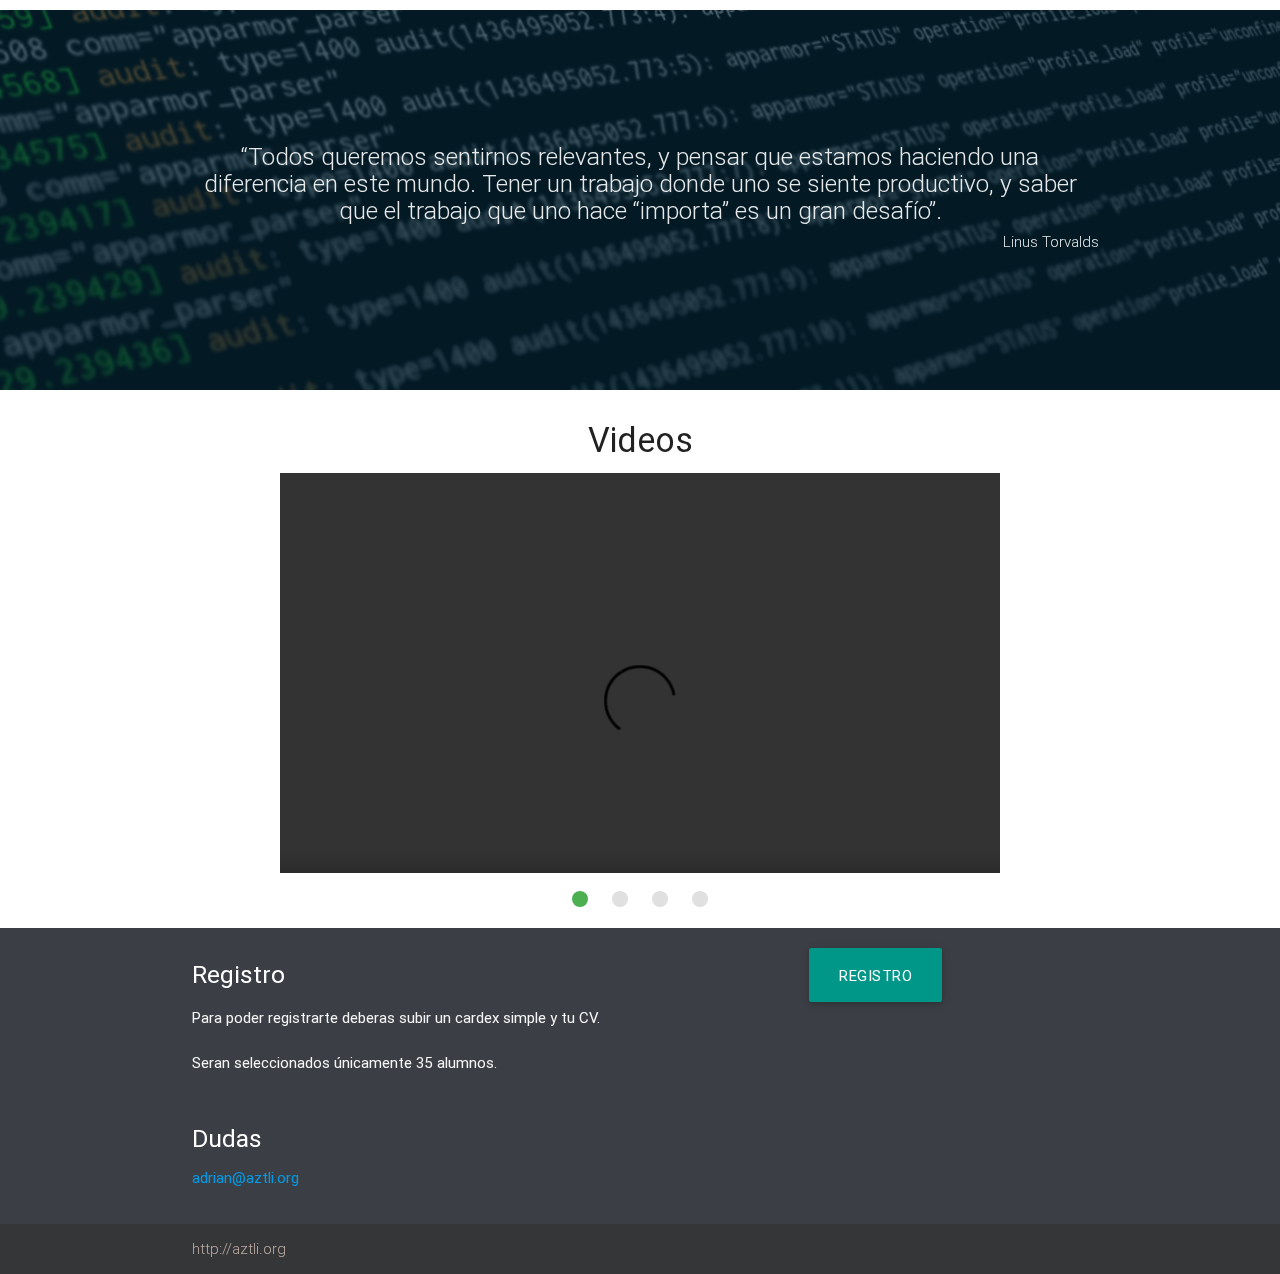
==== commit cbad8ae9: "Cambio de lugar del enlace." ====
--- a/index.html
+++ b/index.html
@@ -37,6 +37,7 @@
                 <div class="row center">
                     <h5 class="header col s12 light">Desarrollar talentos que seran capaces de programar las nuevas plataformas computacionales que Intel comercializará en el futuro.</h5>
                 </div>
+                <p class="left-align light">Para mas información <a href="http://linux.aztli.org/Convocatoria_Intel_2015.pdf">aquí.</a></p>
             </div>
         </div>
         <div class="parallax"><img src="imagenes/terminal.png" alt="Unsplashed background img 1"></div>
@@ -111,7 +112,6 @@
                 <div class="collapsible-body"><p>Entenderás los conceptos de Sistemas Operativos y pondrás en practica esos conceptos usando sistemas linux, para programar sobre distintas llamadas al sistema, dándote la capacidad de poder entender código y mejorar proyectos Open Source.</p></div>
             </li>
             </ul>
-             <p class="left-align light">Para mas información <a href="http://linux.aztli.org/Convocatoria_Intel_2015.pdf">aquí.</a></p>
             </div>
         </div>
         </div>
